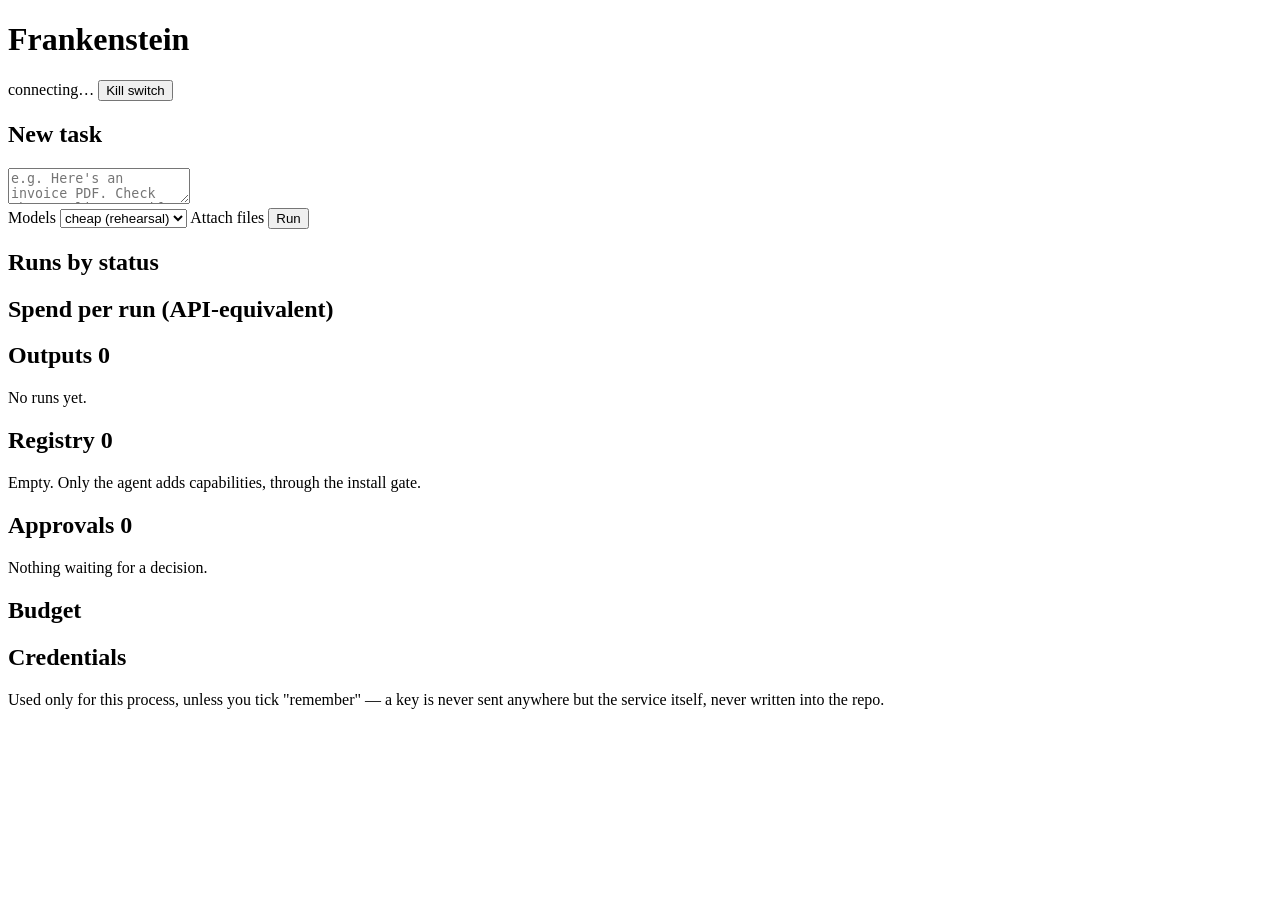
==== channels/static/dashboard.html @ 6f4c6562 "Add file uploads to the dashboard's New task form channels.runner.run_task already took attach (the " ====
<!doctype html>
<!-- Owner: D. Same event log and registry as the operator console (ui/), a different
     surface: fewer build-by-build details, more "configure it, see the outputs" —
     credentials, aggregate stats and a recent-runs list up front, the console's
     approval/budget/registry controls still all here. One file per concern
     (dashboard.css, dashboard.js), no build step, served by channels/web.py. -->
<html lang="en">
<head>
<meta charset="utf-8">
<meta name="viewport" content="width=device-width, initial-scale=1">
<title>Frankenstein dashboard</title>
<link rel="stylesheet" href="/dashboard.css">
</head>
<body>
<header>
  <h1>Frankenstein</h1>
  <span id="chips"></span>
  <span class="spacer"></span>
  <span id="live" class="chip">connecting…</span>
  <button id="reset" hidden title="Dev only: move the registry, the event log and the build workspaces to rehearsals/ and start empty">Start from scratch</button>
  <button id="kill" class="danger">Kill switch</button>
</header>

<div id="banners" class="banners" hidden></div>

<main class="wrap">

  <section class="card">
    <h2>New task</h2>
    <form id="newTask" class="task-form">
      <textarea id="taskInput" placeholder="e.g. Here's an invoice PDF. Check the supplier, verify the bank account, and tell me the total in EUR." rows="2" required></textarea>
      <div class="task-form-row">
        <label class="muted small">Models
          <select id="taskModels">
            <option value="cheap" selected>cheap (rehearsal)</option>
            <option value="full">full</option>
          </select>
        </label>
        <label class="file-pick muted small">
          <input type="file" id="taskFiles" multiple hidden>
          <span id="taskFilesLabel">Attach files</span>
        </label>
        <span class="spacer"></span>
        <span id="taskStatus" class="muted small"></span>
        <button type="submit" class="ok">Run</button>
      </div>
    </form>
  </section>

  <section class="tiles" id="tiles" aria-label="Overview"></section>

  <section class="cols">
    <div class="card">
      <h2>Runs by status</h2>
      <div id="statusChart" class="status-chart"></div>
    </div>
    <div class="card">
      <h2>Spend per run <span class="muted">(API-equivalent)</span></h2>
      <div id="spendChart" class="spend-chart"></div>
    </div>
  </section>

  <section class="cols">
    <div class="stack">

      <div class="card">
        <h2>Outputs <span id="runsCount" class="count">0</span></h2>
        <div id="runs" class="muted">No runs yet.</div>
      </div>

      <div class="card">
        <h2>Registry <span id="regCount" class="count">0</span></h2>
        <table id="registry" class="reg-table"><tbody></tbody></table>
        <div id="regEmpty" class="muted">Empty. Only the agent adds capabilities, through the install gate.</div>
      </div>

    </div>

    <div class="stack">

      <div class="card">
        <h2>Approvals <span id="apprCount" class="count">0</span></h2>
        <div id="approvals" class="muted">Nothing waiting for a decision.</div>
      </div>

      <div class="card">
        <h2>Budget <span id="caps" class="muted" style="text-transform:none;letter-spacing:0"></span></h2>
        <div id="meters" class="meters"></div>
      </div>

      <div class="card">
        <h2>Credentials</h2>
        <p class="muted small">Used only for this process, unless you tick "remember" — a key is never sent anywhere but the service itself, never written into the repo.</p>
        <div id="creds"></div>
      </div>

    </div>
  </section>

</main>

<script src="/dashboard.js"></script>
</body>
</html>
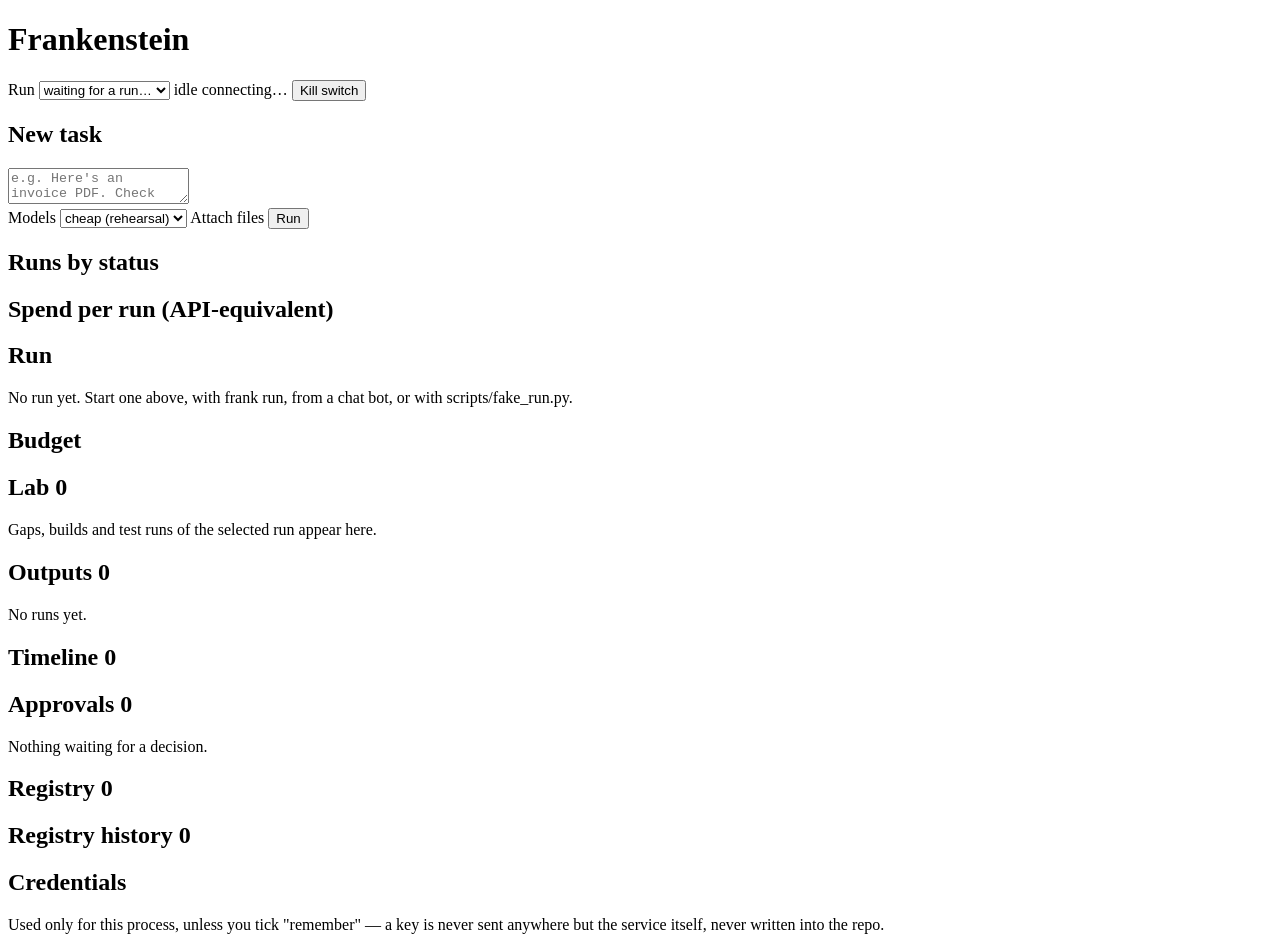
==== commit 0a4704a5: "Merge the operator console into the dashboard and drop ui/ The dashboard (channels/web.py) is now th" ====
--- a/channels/static/dashboard.html
+++ b/channels/static/dashboard.html
@@ -1,9 +1,10 @@
 <!doctype html>
-<!-- Owner: D. Same event log and registry as the operator console (ui/), a different
-     surface: fewer build-by-build details, more "configure it, see the outputs" —
-     credentials, aggregate stats and a recent-runs list up front, the console's
-     approval/budget/registry controls still all here. One file per concern
-     (dashboard.css, dashboard.js), no build step, served by channels/web.py. -->
+<!-- Owner: D. The one operator page (plan §6): start a task, approve installs from the full card
+     (manifest, permissions diff, harness test log, code), watch the selected run's lab, budget
+     and timeline, roll back or quarantine from the registry, kill one run or all of them, and
+     enter channel credentials. Everything is derived from the shared event log (/api/events)
+     plus /api/summary, /api/registry and /api/config. One file per concern (dashboard.css,
+     dashboard.js), no build step, served by channels/web.py. -->
 <html lang="en">
 <head>
 <meta charset="utf-8">
@@ -16,9 +17,11 @@
   <h1>Frankenstein</h1>
   <span id="chips"></span>
   <span class="spacer"></span>
+  <label class="muted run-pick">Run <select id="runSelect"><option value="">waiting for a run…</option></select></label>
+  <span id="runStatus" class="chip">idle</span>
   <span id="live" class="chip">connecting…</span>
   <button id="reset" hidden title="Dev only: move the registry, the event log and the build workspaces to rehearsals/ and start empty">Start from scratch</button>
-  <button id="kill" class="danger">Kill switch</button>
+  <button id="kill" class="danger" data-act="kill">Kill switch</button>
 </header>
 
 <div id="banners" class="banners" hidden></div>
@@ -60,8 +63,24 @@
     </div>
   </section>
 
-  <section class="cols">
+  <section class="card" id="run">
+    <h2>Run</h2>
+    <div id="runBanners" class="run-banners" hidden></div>
+    <div id="task" class="muted">No run yet. Start one above, with <span class="mono">frank run</span>, from a chat bot, or with <span class="mono">scripts/fake_run.py</span>.</div>
+  </section>
+
+  <section class="card">
+    <h2>Budget <span id="caps" class="muted" style="text-transform:none;letter-spacing:0"></span></h2>
+    <div id="meters" class="meters"></div>
+  </section>
+
+  <section class="cols cols-wide">
     <div class="stack">
+
+      <div class="card">
+        <h2>Lab <span id="labCount" class="count">0</span></h2>
+        <div id="lab" class="muted">Gaps, builds and test runs of the selected run appear here.</div>
+      </div>
 
       <div class="card">
         <h2>Outputs <span id="runsCount" class="count">0</span></h2>
@@ -69,9 +88,8 @@
       </div>
 
       <div class="card">
-        <h2>Registry <span id="regCount" class="count">0</span></h2>
-        <table id="registry" class="reg-table"><tbody></tbody></table>
-        <div id="regEmpty" class="muted">Empty. Only the agent adds capabilities, through the install gate.</div>
+        <h2>Timeline <span id="evCount" class="count">0</span></h2>
+        <div id="timeline" class="timeline"></div>
       </div>
 
     </div>
@@ -84,8 +102,13 @@
       </div>
 
       <div class="card">
-        <h2>Budget <span id="caps" class="muted" style="text-transform:none;letter-spacing:0"></span></h2>
-        <div id="meters" class="meters"></div>
+        <h2>Registry <span id="regCount" class="count">0</span></h2>
+        <div id="registry"></div>
+      </div>
+
+      <div class="card">
+        <h2>Registry history <span id="logCount" class="count">0</span></h2>
+        <div id="reglog"></div>
       </div>
 
       <div class="card">
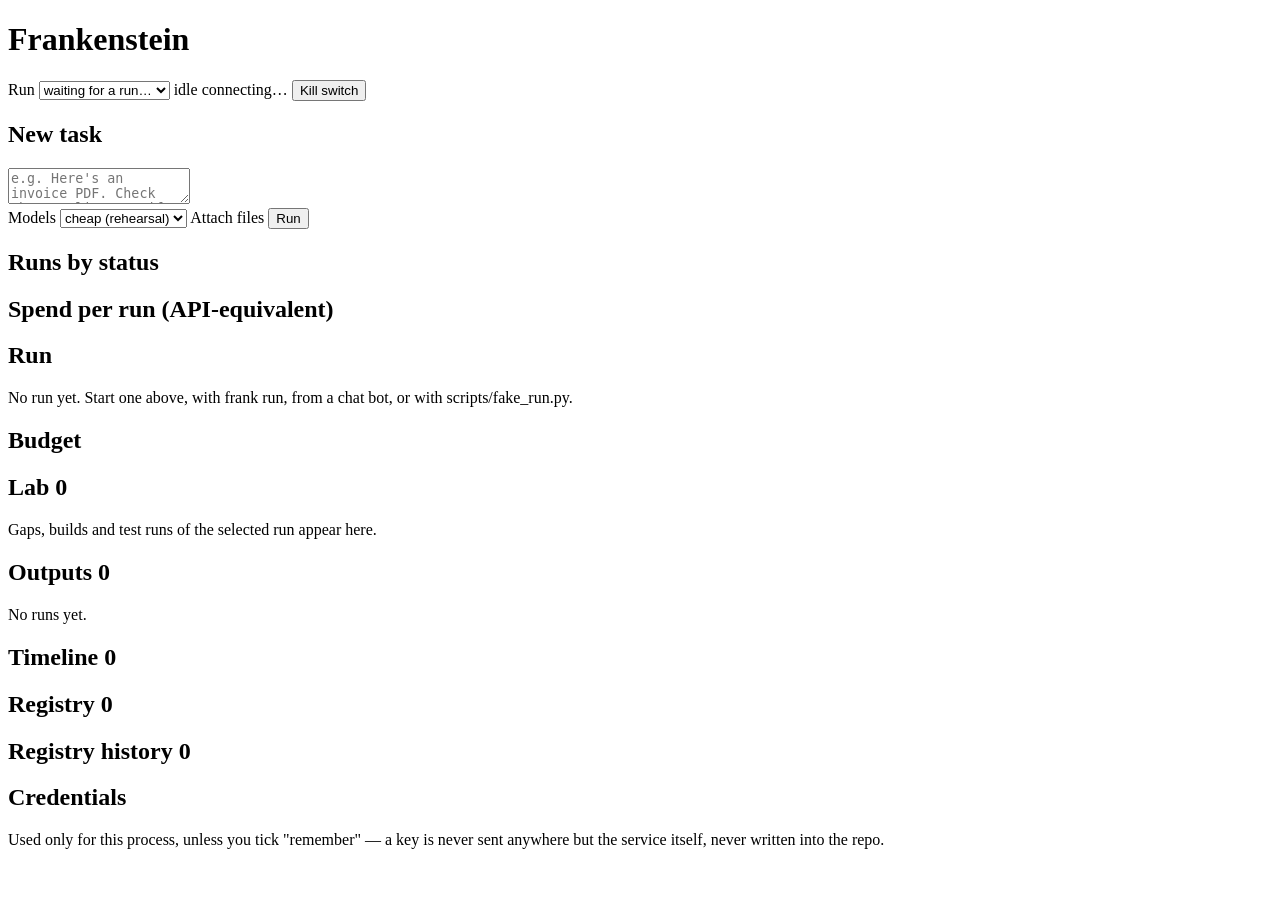
==== commit 9563b409: "Move approvals into a modal dialog that blocks decisions - Display one install request at a time in " ====
--- a/channels/static/dashboard.html
+++ b/channels/static/dashboard.html
@@ -1,6 +1,6 @@
 <!doctype html>
 <!-- Owner: D. The one operator page (plan §6): start a task, approve installs from the full card
-     (manifest, permissions diff, harness test log, code), watch the selected run's lab, budget
+     (manifest, permissions diff, harness test log, code) in a modal that blocks the page until decided, watch the selected run's lab, budget
      and timeline, roll back or quarantine from the registry, kill one run or all of them, and
      enter channel credentials. Everything is derived from the shared event log (/api/events)
      plus /api/summary, /api/registry and /api/config. One file per concern (dashboard.css,
@@ -97,11 +97,6 @@
     <div class="stack">
 
       <div class="card">
-        <h2>Approvals <span id="apprCount" class="count">0</span></h2>
-        <div id="approvals" class="muted">Nothing waiting for a decision.</div>
-      </div>
-
-      <div class="card">
         <h2>Registry <span id="regCount" class="count">0</span></h2>
         <div id="registry"></div>
       </div>
@@ -122,6 +117,8 @@
 
 </main>
 
+<dialog id="approvalModal" class="approval-modal" aria-labelledby="approvalTitle"></dialog>
+
 <script src="/dashboard.js"></script>
 </body>
 </html>
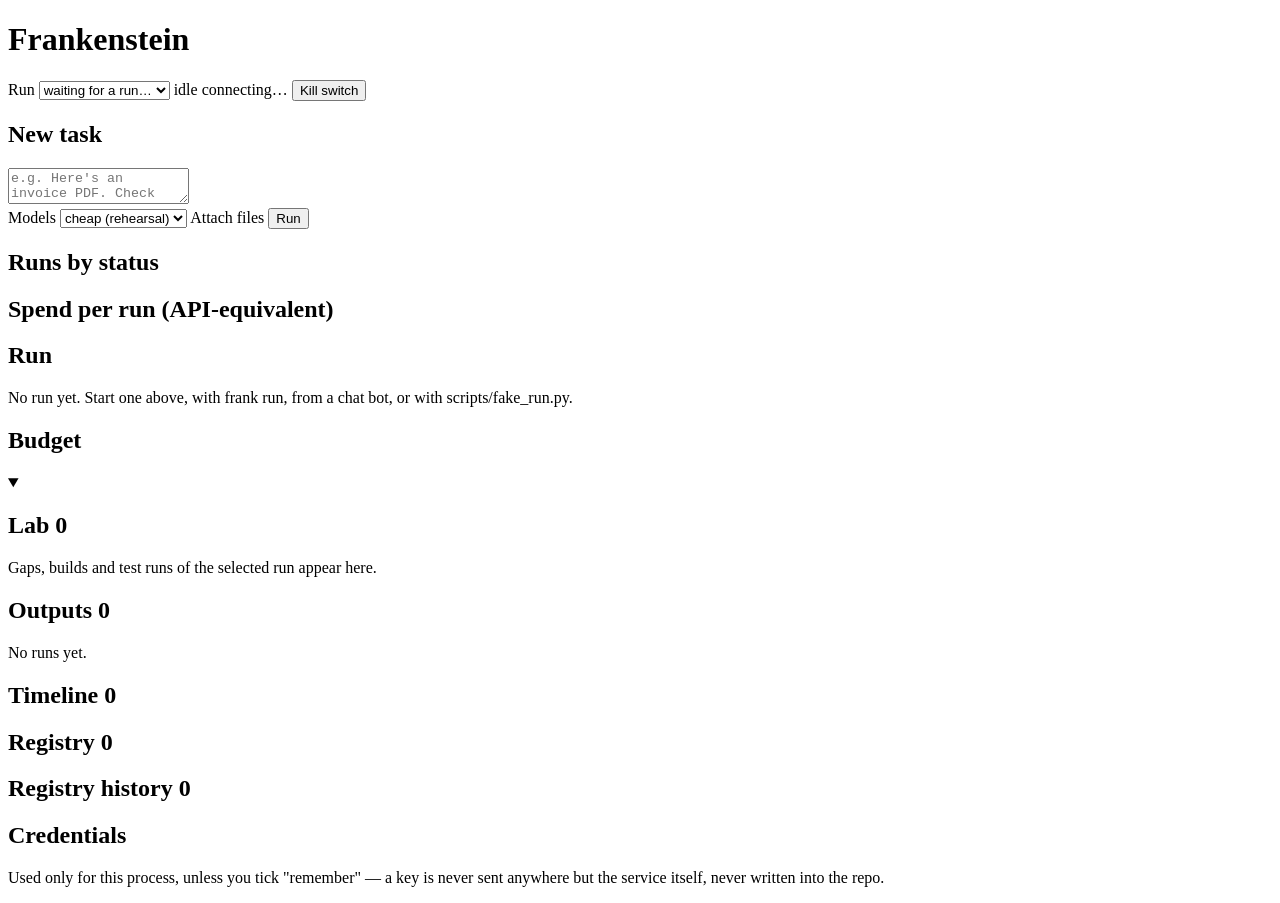
==== commit 5346b92f: "Show Lab activity count when folded - Add a badge to the Lab header that counts activity (gaps, buil" ====
--- a/channels/static/dashboard.html
+++ b/channels/static/dashboard.html
@@ -77,10 +77,11 @@
   <section class="cols cols-wide">
     <div class="stack">
 
-      <div class="card">
-        <h2>Lab <span id="labCount" class="count">0</span></h2>
+      <details class="card fold" id="labSection" open>
+        <summary><h2><span class="chev" aria-hidden="true"></span>Lab <span id="labCount" class="count">0</span><span id="labNew" class="chip info new-badge" hidden></span>
+          <span class="spacer"></span><span class="toggle-hint" data-show="Show" data-hide="Hide" aria-hidden="true"></span></h2></summary>
         <div id="lab" class="muted">Gaps, builds and test runs of the selected run appear here.</div>
-      </div>
+      </details>
 
       <div class="card">
         <h2>Outputs <span id="runsCount" class="count">0</span></h2>
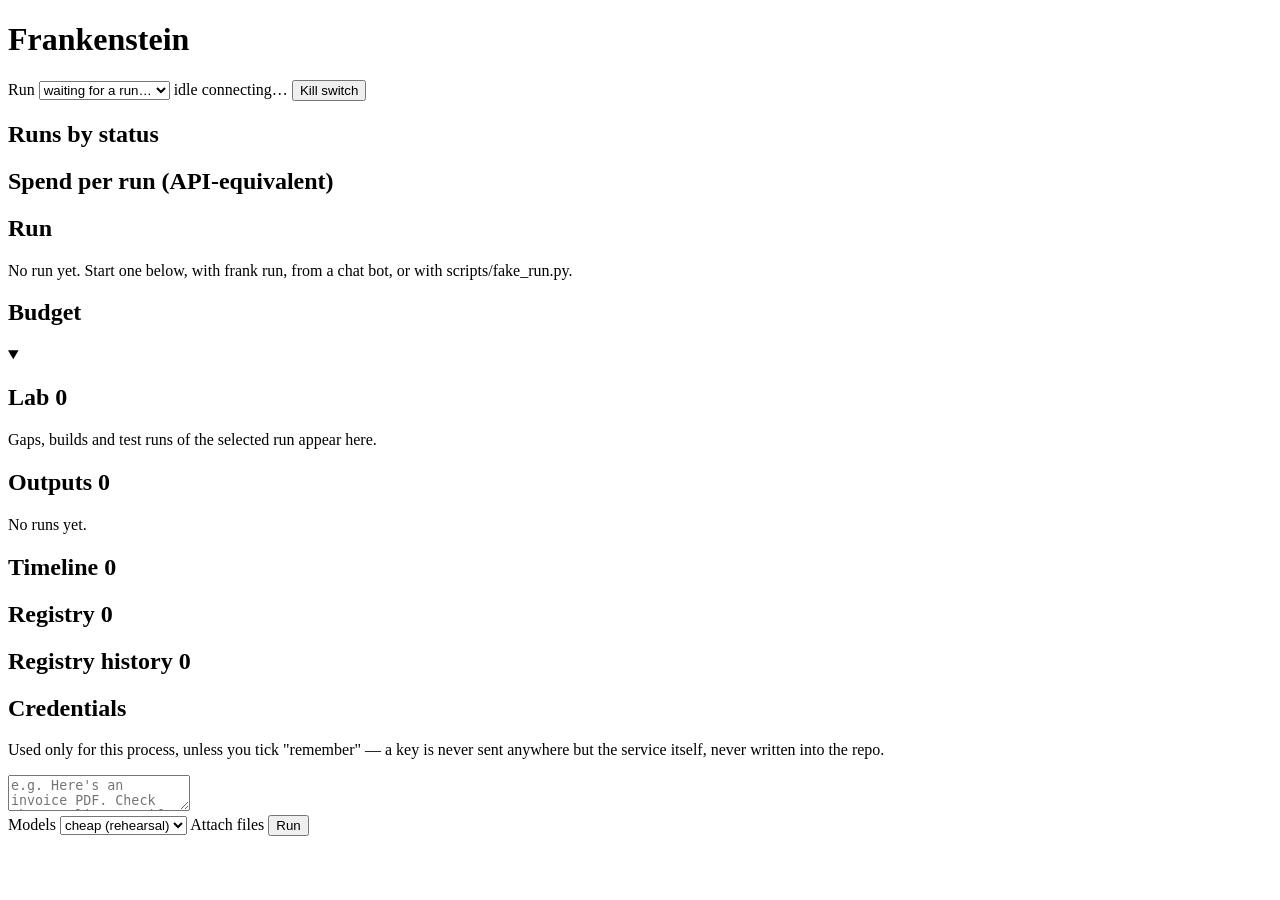
==== commit 73b118b6: "Pin task input to the bottom of the viewport Move the "New task" form from a card at the top into a " ====
--- a/channels/static/dashboard.html
+++ b/channels/static/dashboard.html
@@ -28,28 +28,6 @@
 
 <main class="wrap">
 
-  <section class="card">
-    <h2>New task</h2>
-    <form id="newTask" class="task-form">
-      <textarea id="taskInput" placeholder="e.g. Here's an invoice PDF. Check the supplier, verify the bank account, and tell me the total in EUR." rows="2" required></textarea>
-      <div class="task-form-row">
-        <label class="muted small">Models
-          <select id="taskModels">
-            <option value="cheap" selected>cheap (rehearsal)</option>
-            <option value="full">full</option>
-          </select>
-        </label>
-        <label class="file-pick muted small">
-          <input type="file" id="taskFiles" multiple hidden>
-          <span id="taskFilesLabel">Attach files</span>
-        </label>
-        <span class="spacer"></span>
-        <span id="taskStatus" class="muted small"></span>
-        <button type="submit" class="ok">Run</button>
-      </div>
-    </form>
-  </section>
-
   <section class="tiles" id="tiles" aria-label="Overview"></section>
 
   <section class="cols">
@@ -66,7 +44,7 @@
   <section class="card" id="run">
     <h2>Run</h2>
     <div id="runBanners" class="run-banners" hidden></div>
-    <div id="task" class="muted">No run yet. Start one above, with <span class="mono">frank run</span>, from a chat bot, or with <span class="mono">scripts/fake_run.py</span>.</div>
+    <div id="task" class="muted">No run yet. Start one below, with <span class="mono">frank run</span>, from a chat bot, or with <span class="mono">scripts/fake_run.py</span>.</div>
   </section>
 
   <section class="card">
@@ -118,6 +96,29 @@
 
 </main>
 
+<footer class="task-bar" aria-label="New task">
+  <div class="task-bar-inner">
+    <form id="newTask" class="task-form">
+      <textarea id="taskInput" placeholder="e.g. Here's an invoice PDF. Check the supplier, verify the bank account, and tell me the total in EUR." rows="2" required></textarea>
+      <div class="task-form-row">
+        <label class="muted small">Models
+          <select id="taskModels">
+            <option value="cheap" selected>cheap (rehearsal)</option>
+            <option value="full">full</option>
+          </select>
+        </label>
+        <label class="file-pick muted small">
+          <input type="file" id="taskFiles" multiple hidden>
+          <span id="taskFilesLabel">Attach files</span>
+        </label>
+        <span class="spacer"></span>
+        <span id="taskStatus" class="muted small"></span>
+        <button type="submit" class="ok">Run</button>
+      </div>
+    </form>
+  </div>
+</footer>
+
 <dialog id="approvalModal" class="approval-modal" aria-labelledby="approvalTitle"></dialog>
 
 <script src="/dashboard.js"></script>
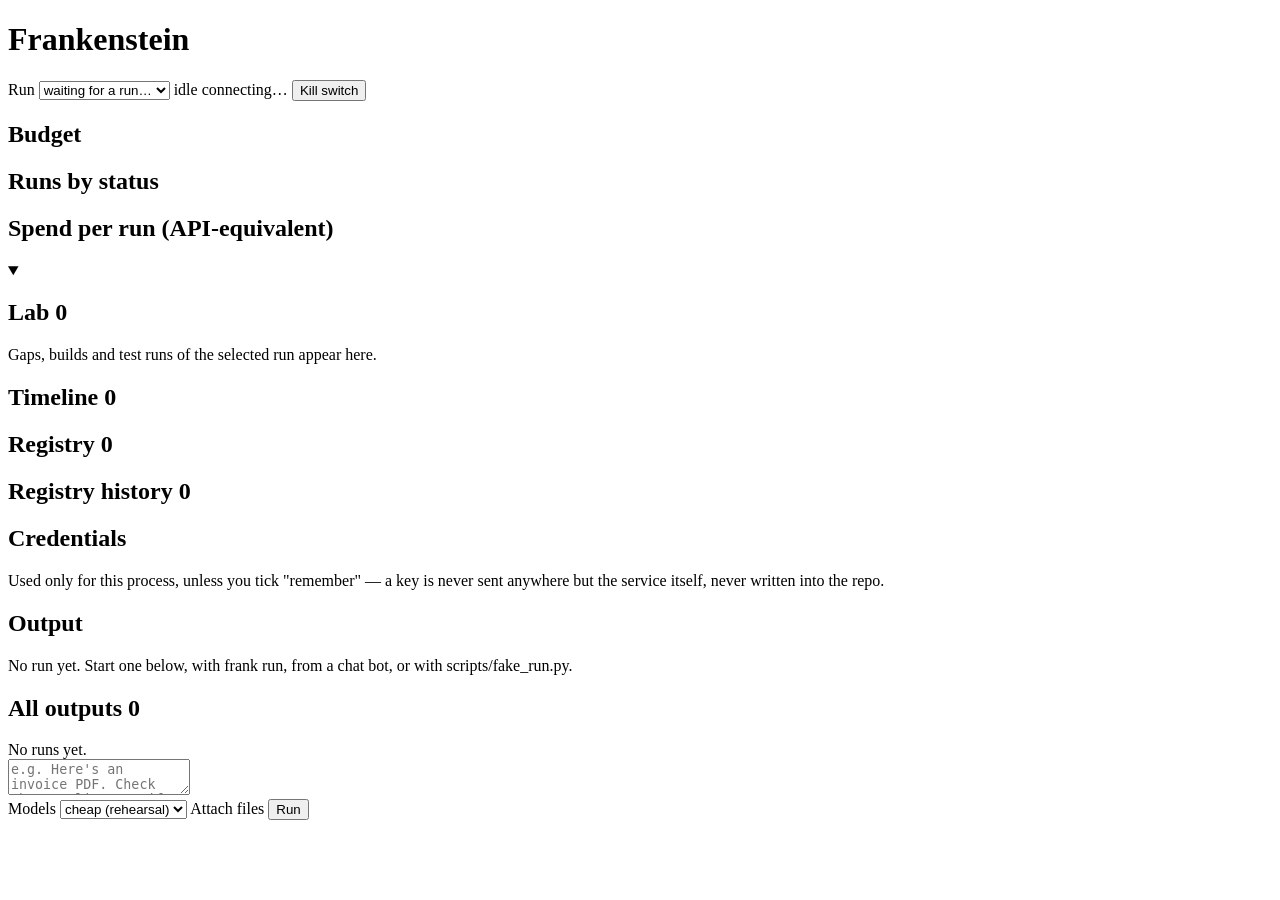
==== commit 61289770: "Reorganize dashboard layout with sidebar and pinned input - Move statistics (budget, charts, lab, ti" ====
--- a/channels/static/dashboard.html
+++ b/channels/static/dashboard.html
@@ -1,10 +1,11 @@
 <!doctype html>
-<!-- Owner: D. The one operator page (plan §6): start a task, approve installs from the full card
-     (manifest, permissions diff, harness test log, code) in a modal that blocks the page until decided, watch the selected run's lab, budget
-     and timeline, roll back or quarantine from the registry, kill one run or all of them, and
-     enter channel credentials. Everything is derived from the shared event log (/api/events)
-     plus /api/summary, /api/registry and /api/config. One file per concern (dashboard.css,
-     dashboard.js), no build step, served by channels/web.py. -->
+<!-- Owner: D. The one operator page (plan §6). Input and output lead: the selected run's output on the right,
+     the task input under it, every statistic in a sidebar on the left. Start a task, approve installs from the full
+     card (manifest, permissions diff, harness test log, code) in a modal that blocks the page until decided, watch
+     the selected run's lab, budget and timeline, roll back or quarantine from the registry, kill one run or all of
+     them, and enter channel credentials. Everything is derived from the shared event log (/api/events) plus
+     /api/summary, /api/registry and /api/config. One file per concern (dashboard.css, dashboard.js), no build step,
+     served by channels/web.py. -->
 <html lang="en">
 <head>
 <meta charset="utf-8">
@@ -26,98 +27,96 @@
 
 <div id="banners" class="banners" hidden></div>
 
-<main class="wrap">
+<main class="app">
 
-  <section class="tiles" id="tiles" aria-label="Overview"></section>
+  <aside class="side" aria-label="Statistics">
 
-  <section class="cols">
+    <section class="tiles" id="tiles" aria-label="Overview"></section>
+
+    <section class="card">
+      <h2>Budget <span id="caps" class="muted" style="text-transform:none;letter-spacing:0"></span></h2>
+      <div id="meters" class="meters"></div>
+    </section>
+
     <div class="card">
       <h2>Runs by status</h2>
       <div id="statusChart" class="status-chart"></div>
     </div>
+
     <div class="card">
       <h2>Spend per run <span class="muted">(API-equivalent)</span></h2>
       <div id="spendChart" class="spend-chart"></div>
     </div>
-  </section>
 
-  <section class="card" id="run">
-    <h2>Run</h2>
-    <div id="runBanners" class="run-banners" hidden></div>
-    <div id="task" class="muted">No run yet. Start one below, with <span class="mono">frank run</span>, from a chat bot, or with <span class="mono">scripts/fake_run.py</span>.</div>
-  </section>
+    <details class="card fold" id="labSection" open>
+      <summary><h2><span class="chev" aria-hidden="true"></span>Lab <span id="labCount" class="count">0</span><span id="labNew" class="chip info new-badge" hidden></span>
+        <span class="spacer"></span><span class="toggle-hint" data-show="Show" data-hide="Hide" aria-hidden="true"></span></h2></summary>
+      <div id="lab" class="muted">Gaps, builds and test runs of the selected run appear here.</div>
+    </details>
 
-  <section class="card">
-    <h2>Budget <span id="caps" class="muted" style="text-transform:none;letter-spacing:0"></span></h2>
-    <div id="meters" class="meters"></div>
-  </section>
-
-  <section class="cols cols-wide">
-    <div class="stack">
-
-      <details class="card fold" id="labSection" open>
-        <summary><h2><span class="chev" aria-hidden="true"></span>Lab <span id="labCount" class="count">0</span><span id="labNew" class="chip info new-badge" hidden></span>
-          <span class="spacer"></span><span class="toggle-hint" data-show="Show" data-hide="Hide" aria-hidden="true"></span></h2></summary>
-        <div id="lab" class="muted">Gaps, builds and test runs of the selected run appear here.</div>
-      </details>
-
-      <div class="card">
-        <h2>Outputs <span id="runsCount" class="count">0</span></h2>
-        <div id="runs" class="muted">No runs yet.</div>
-      </div>
-
-      <div class="card">
-        <h2>Timeline <span id="evCount" class="count">0</span></h2>
-        <div id="timeline" class="timeline"></div>
-      </div>
-
+    <div class="card">
+      <h2>Timeline <span id="evCount" class="count">0</span></h2>
+      <div id="timeline" class="timeline"></div>
     </div>
 
-    <div class="stack">
+    <div class="card">
+      <h2>Registry <span id="regCount" class="count">0</span></h2>
+      <div id="registry"></div>
+    </div>
 
-      <div class="card">
-        <h2>Registry <span id="regCount" class="count">0</span></h2>
-        <div id="registry"></div>
+    <div class="card">
+      <h2>Registry history <span id="logCount" class="count">0</span></h2>
+      <div id="reglog"></div>
+    </div>
+
+    <div class="card">
+      <h2>Credentials</h2>
+      <p class="muted small">Used only for this process, unless you tick "remember" — a key is never sent anywhere but the service itself, never written into the repo.</p>
+      <div id="creds"></div>
+    </div>
+
+  </aside>
+
+  <section class="io" aria-label="Output and input">
+
+    <section class="card output" id="run">
+      <h2>Output</h2>
+      <div id="runBanners" class="run-banners" hidden></div>
+      <div id="task" class="muted">No run yet. Start one below, with <span class="mono">frank run</span>, from a chat bot, or with <span class="mono">scripts/fake_run.py</span>.</div>
+    </section>
+
+    <div class="card">
+      <h2>All outputs <span id="runsCount" class="count">0</span></h2>
+      <div id="runs" class="muted">No runs yet.</div>
+    </div>
+
+    <footer class="task-bar" aria-label="New task">
+      <div class="task-bar-inner">
+        <form id="newTask" class="task-form">
+          <textarea id="taskInput" placeholder="e.g. Here's an invoice PDF. Check the supplier, verify the bank account, and tell me the total in EUR." rows="2" required></textarea>
+          <div class="task-form-row">
+            <label class="muted small">Models
+              <select id="taskModels">
+                <option value="cheap" selected>cheap (rehearsal)</option>
+                <option value="full">full</option>
+              </select>
+            </label>
+            <label class="file-pick muted small" title="Or paste (⌘V) or drop files anywhere on the page">
+              <input type="file" id="taskFiles" multiple hidden>
+              <span>Attach files</span>
+            </label>
+            <span id="taskFilesList" class="file-list"></span>
+            <span class="spacer"></span>
+            <span id="taskStatus" class="muted small"></span>
+            <button type="submit" class="ok">Run</button>
+          </div>
+        </form>
       </div>
+    </footer>
 
-      <div class="card">
-        <h2>Registry history <span id="logCount" class="count">0</span></h2>
-        <div id="reglog"></div>
-      </div>
-
-      <div class="card">
-        <h2>Credentials</h2>
-        <p class="muted small">Used only for this process, unless you tick "remember" — a key is never sent anywhere but the service itself, never written into the repo.</p>
-        <div id="creds"></div>
-      </div>
-
-    </div>
   </section>
 
 </main>
-
-<footer class="task-bar" aria-label="New task">
-  <div class="task-bar-inner">
-    <form id="newTask" class="task-form">
-      <textarea id="taskInput" placeholder="e.g. Here's an invoice PDF. Check the supplier, verify the bank account, and tell me the total in EUR." rows="2" required></textarea>
-      <div class="task-form-row">
-        <label class="muted small">Models
-          <select id="taskModels">
-            <option value="cheap" selected>cheap (rehearsal)</option>
-            <option value="full">full</option>
-          </select>
-        </label>
-        <label class="file-pick muted small">
-          <input type="file" id="taskFiles" multiple hidden>
-          <span id="taskFilesLabel">Attach files</span>
-        </label>
-        <span class="spacer"></span>
-        <span id="taskStatus" class="muted small"></span>
-        <button type="submit" class="ok">Run</button>
-      </div>
-    </form>
-  </div>
-</footer>
 
 <dialog id="approvalModal" class="approval-modal" aria-labelledby="approvalTitle"></dialog>
 
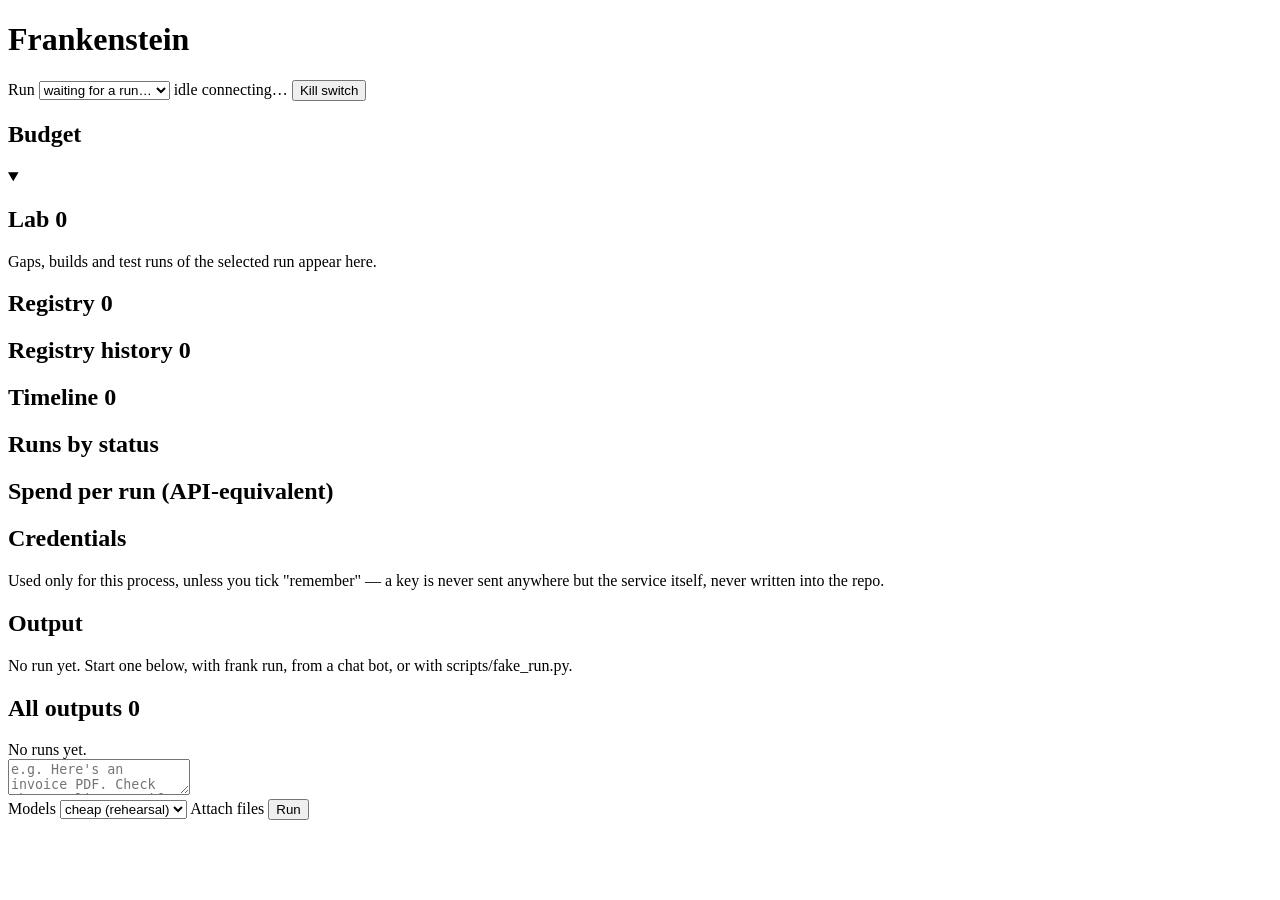
==== commit b5b68f67: "Reorganize dashboard, fix cache files, add safety guards - Reorder sections: Lab before Registry, Ti" ====
--- a/channels/static/dashboard.html
+++ b/channels/static/dashboard.html
@@ -38,26 +38,11 @@
       <div id="meters" class="meters"></div>
     </section>
 
-    <div class="card">
-      <h2>Runs by status</h2>
-      <div id="statusChart" class="status-chart"></div>
-    </div>
-
-    <div class="card">
-      <h2>Spend per run <span class="muted">(API-equivalent)</span></h2>
-      <div id="spendChart" class="spend-chart"></div>
-    </div>
-
     <details class="card fold" id="labSection" open>
       <summary><h2><span class="chev" aria-hidden="true"></span>Lab <span id="labCount" class="count">0</span><span id="labNew" class="chip info new-badge" hidden></span>
         <span class="spacer"></span><span class="toggle-hint" data-show="Show" data-hide="Hide" aria-hidden="true"></span></h2></summary>
       <div id="lab" class="muted">Gaps, builds and test runs of the selected run appear here.</div>
     </details>
-
-    <div class="card">
-      <h2>Timeline <span id="evCount" class="count">0</span></h2>
-      <div id="timeline" class="timeline"></div>
-    </div>
 
     <div class="card">
       <h2>Registry <span id="regCount" class="count">0</span></h2>
@@ -67,6 +52,21 @@
     <div class="card">
       <h2>Registry history <span id="logCount" class="count">0</span></h2>
       <div id="reglog"></div>
+    </div>
+
+    <div class="card">
+      <h2>Timeline <span id="evCount" class="count">0</span></h2>
+      <div id="timeline" class="timeline"></div>
+    </div>
+
+    <div class="card">
+      <h2>Runs by status</h2>
+      <div id="statusChart" class="status-chart"></div>
+    </div>
+
+    <div class="card">
+      <h2>Spend per run <span class="muted">(API-equivalent)</span></h2>
+      <div id="spendChart" class="spend-chart"></div>
     </div>
 
     <div class="card">
